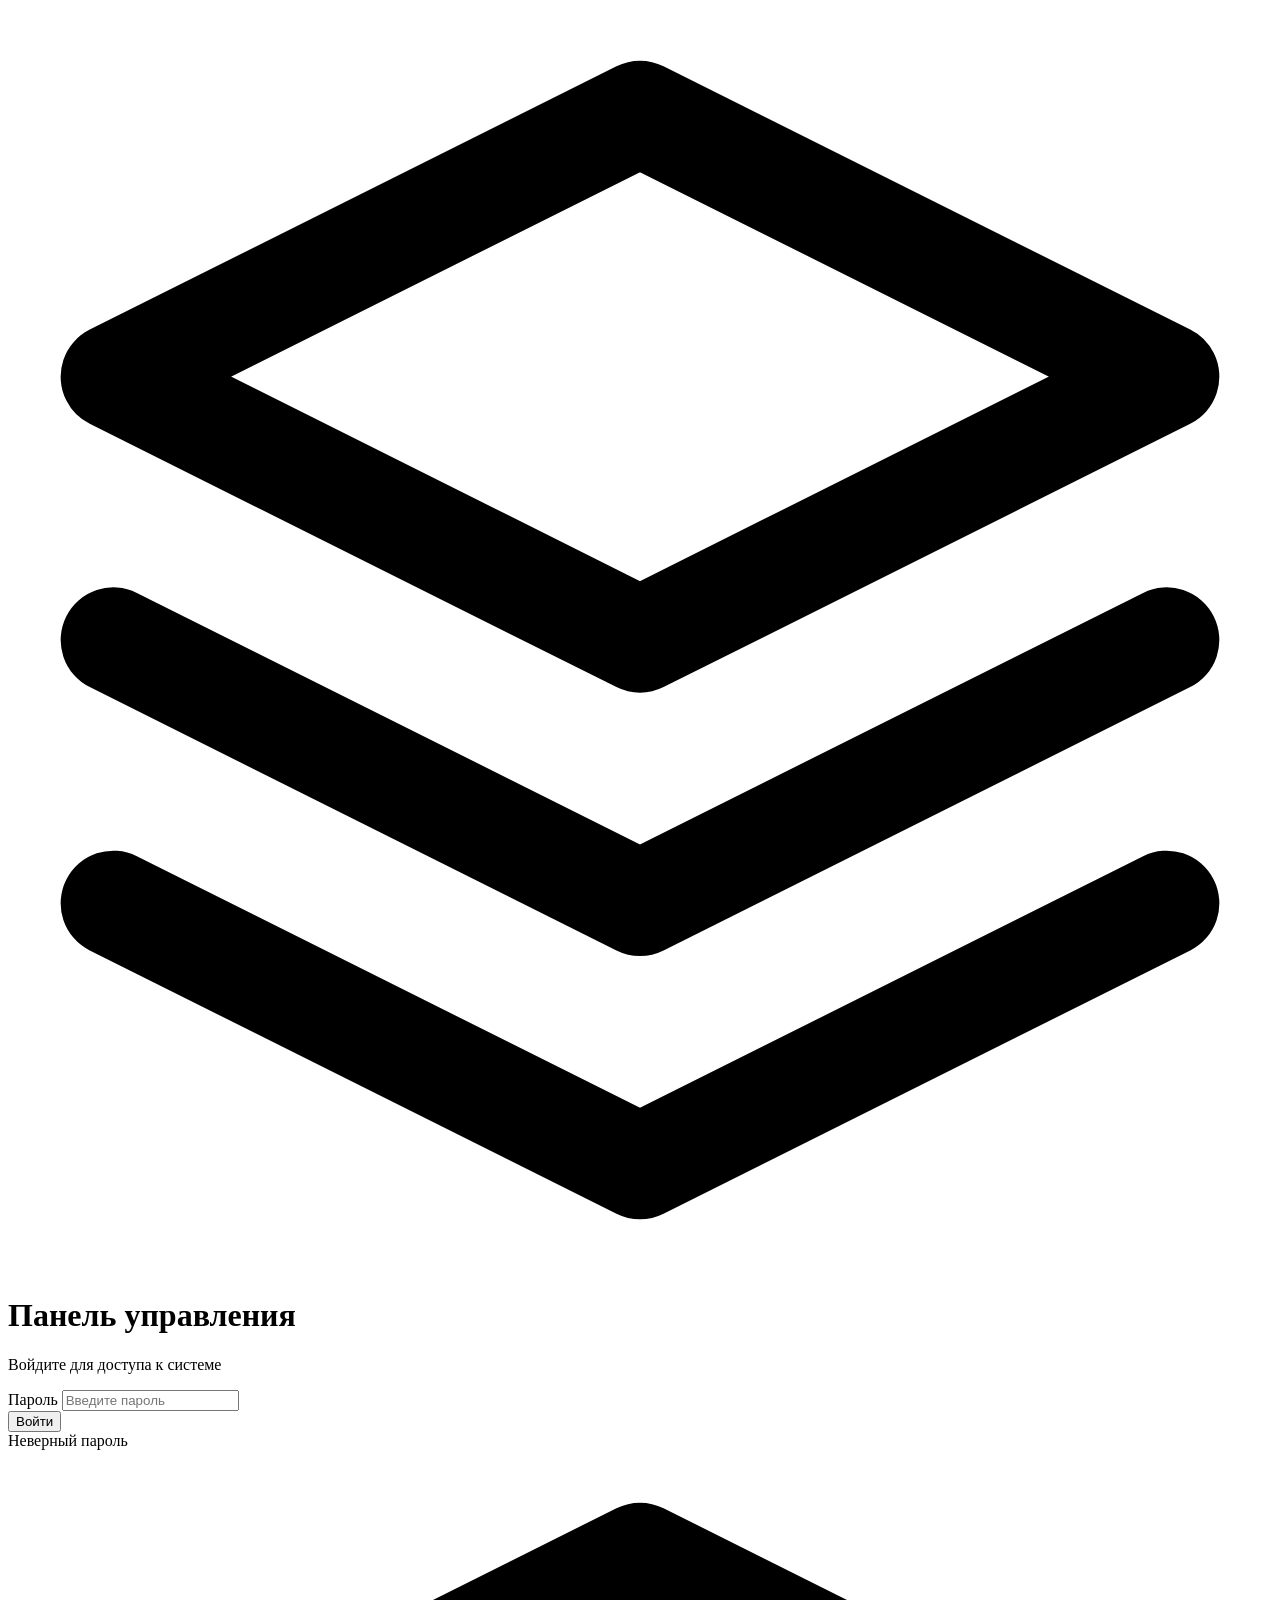
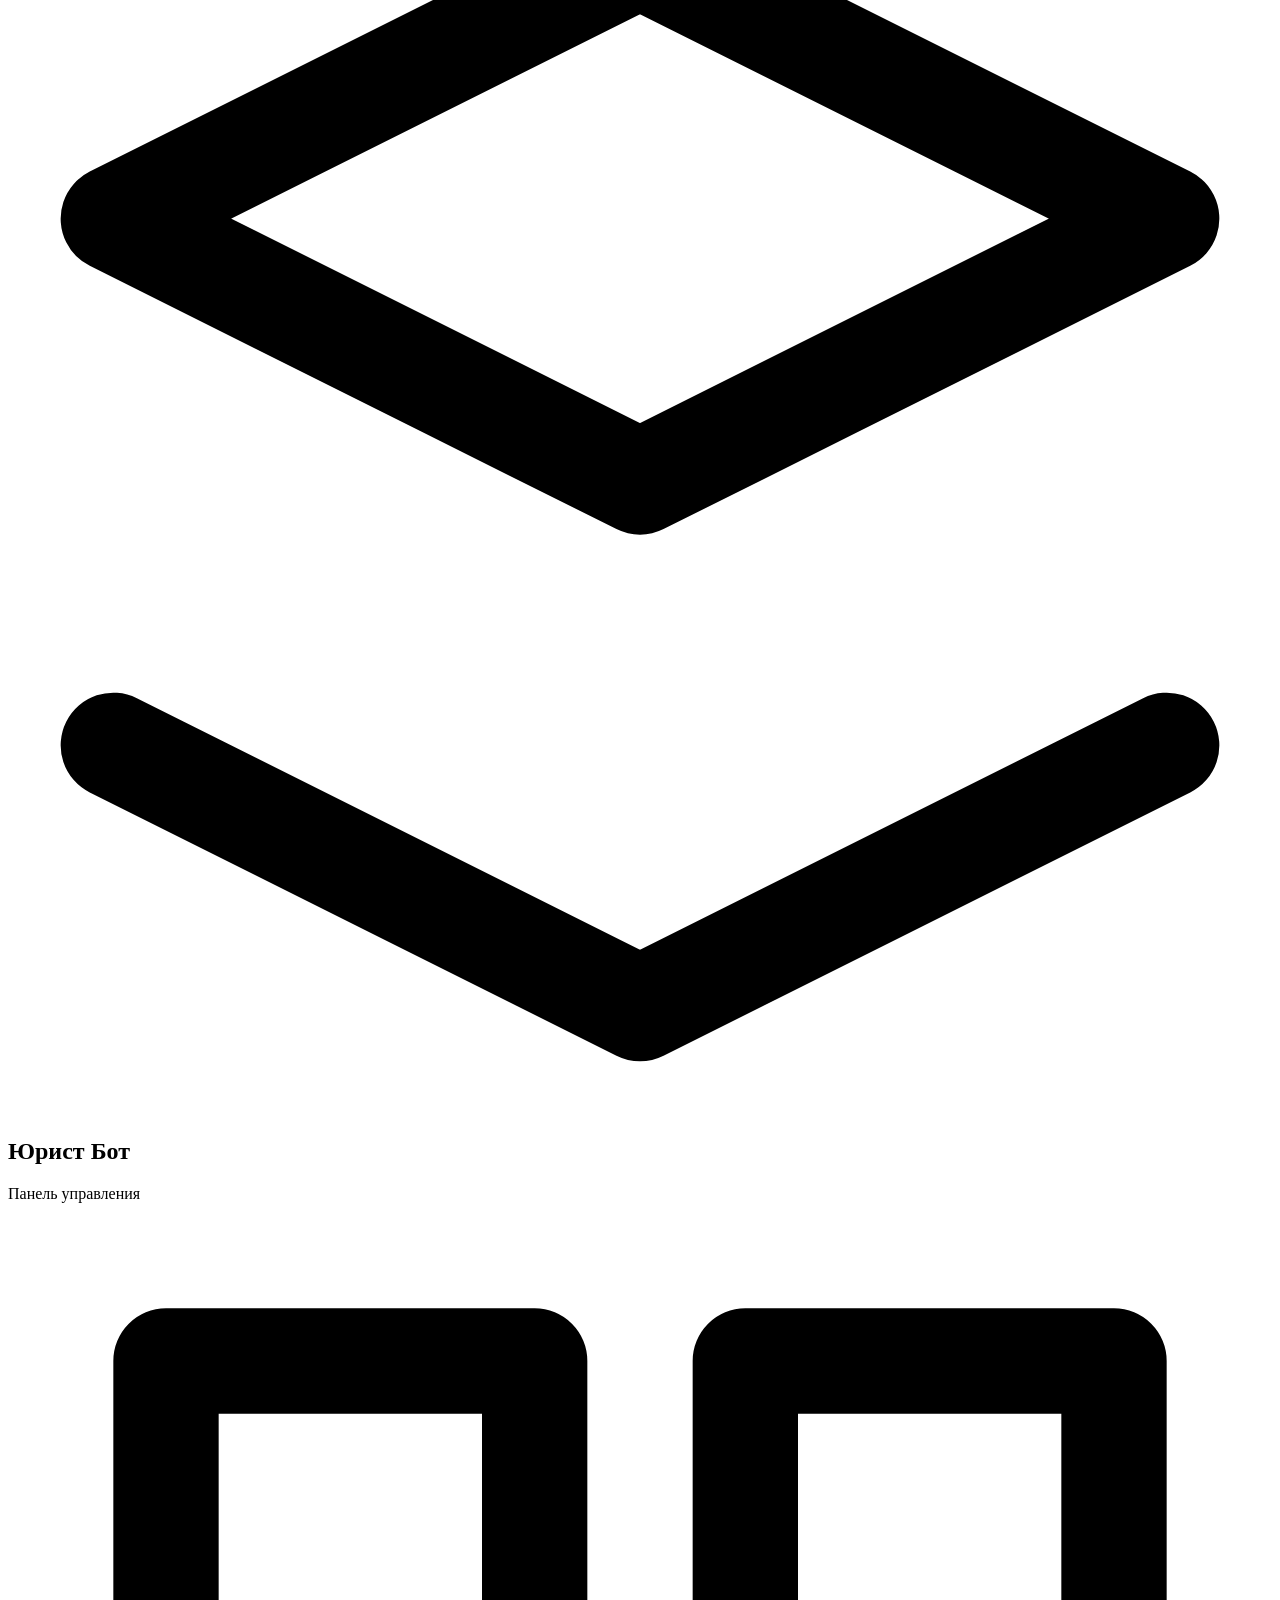
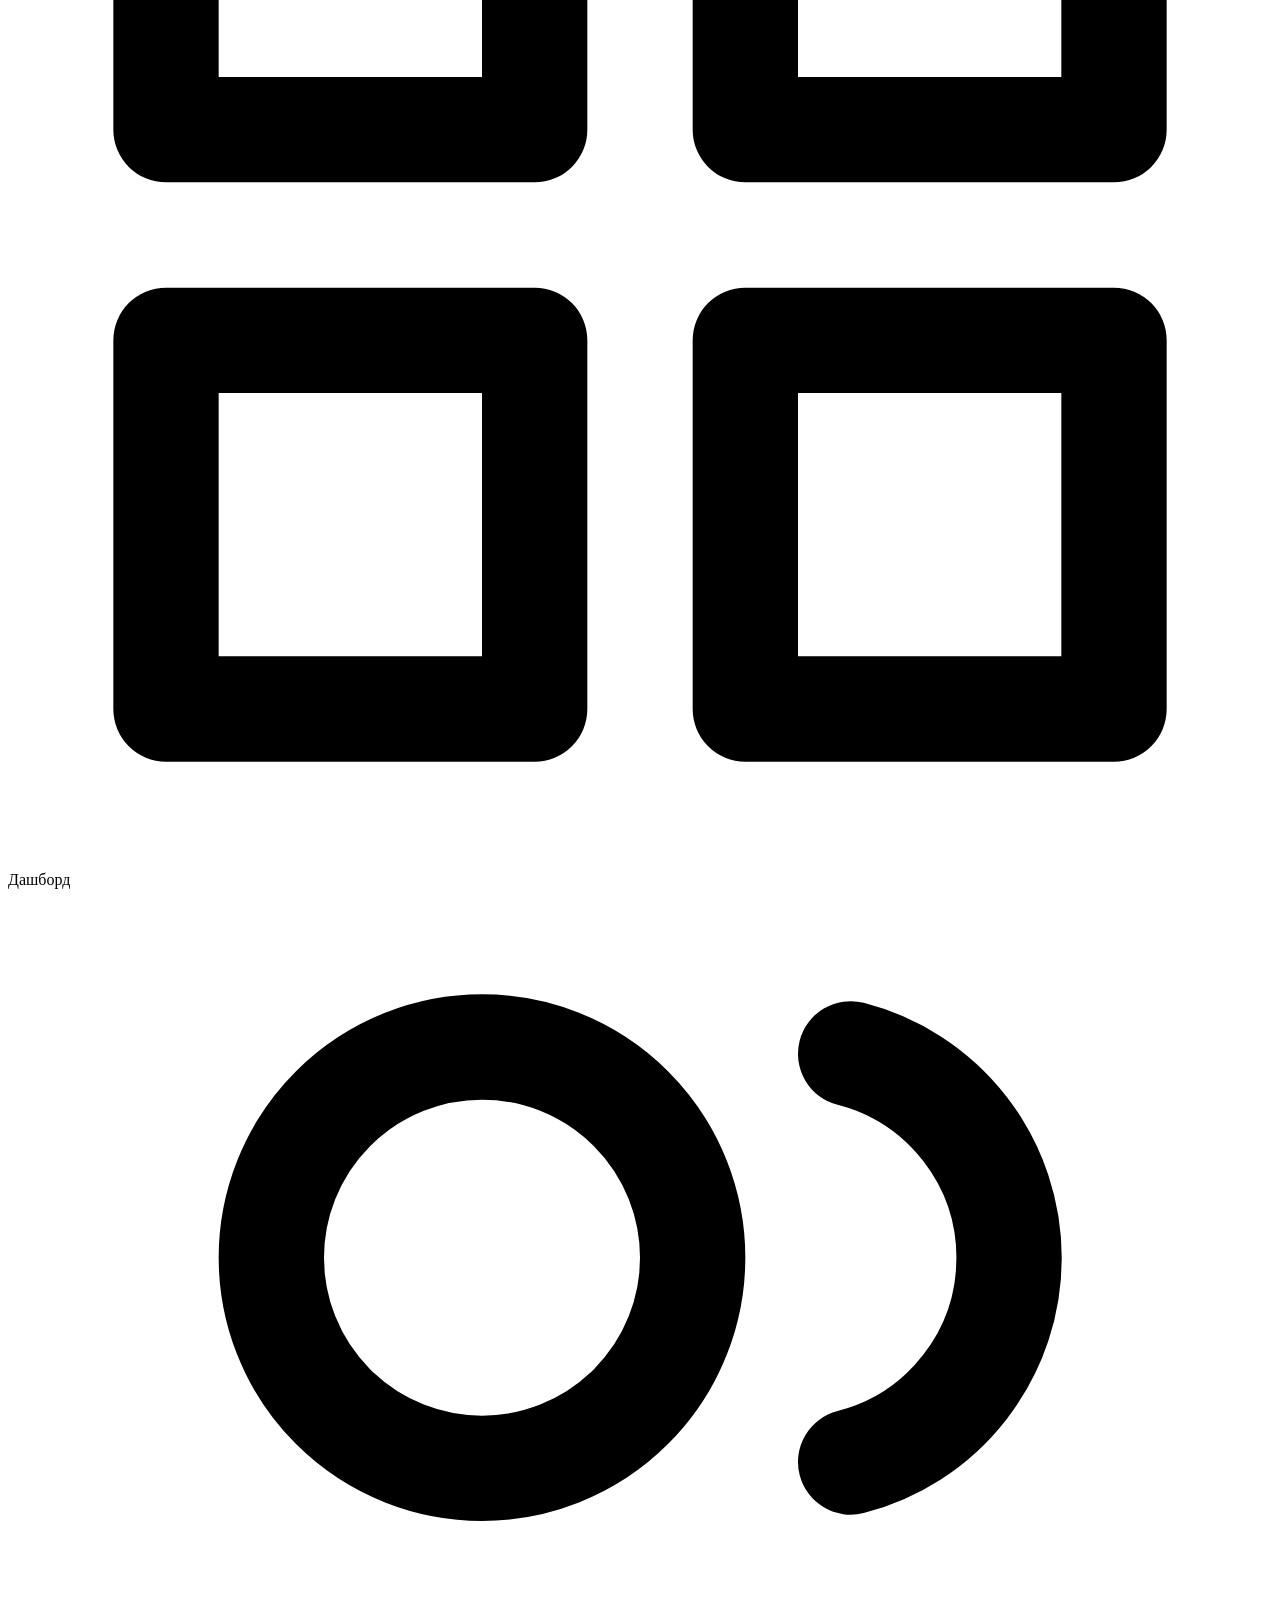
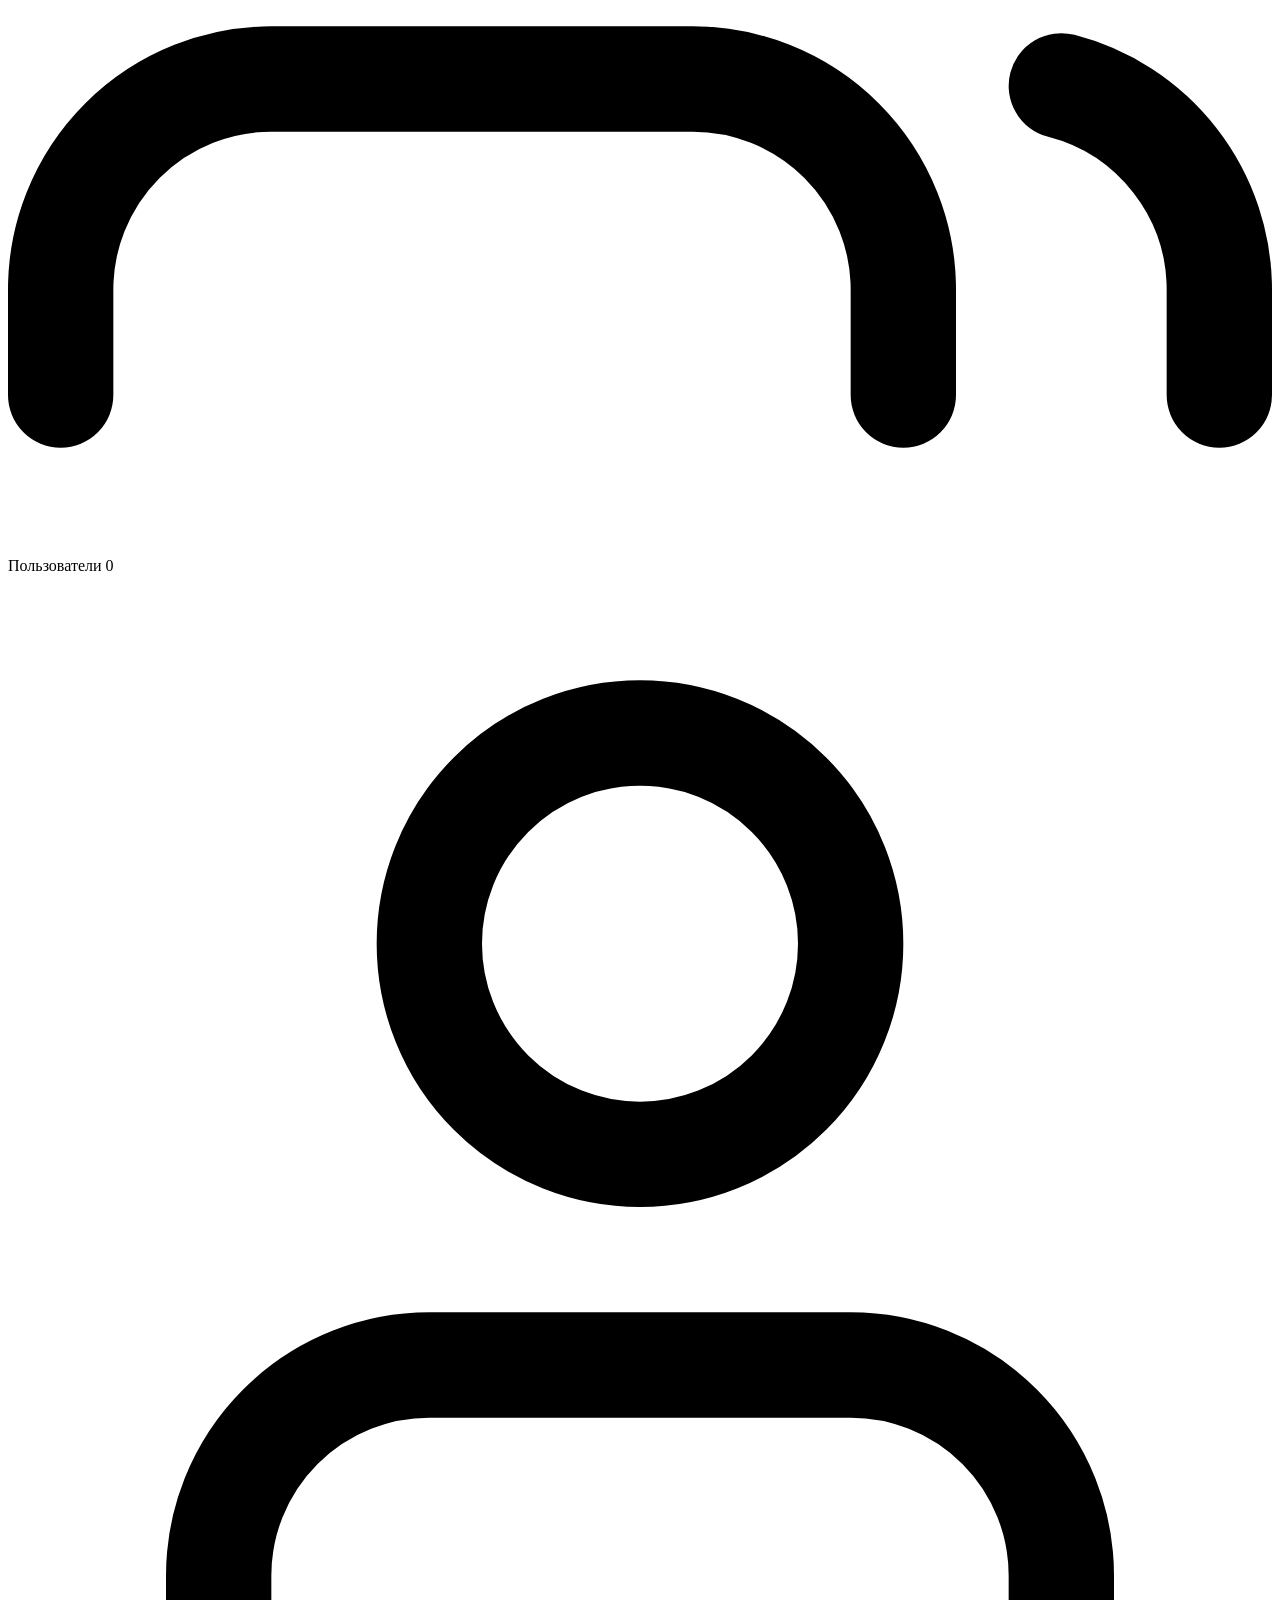
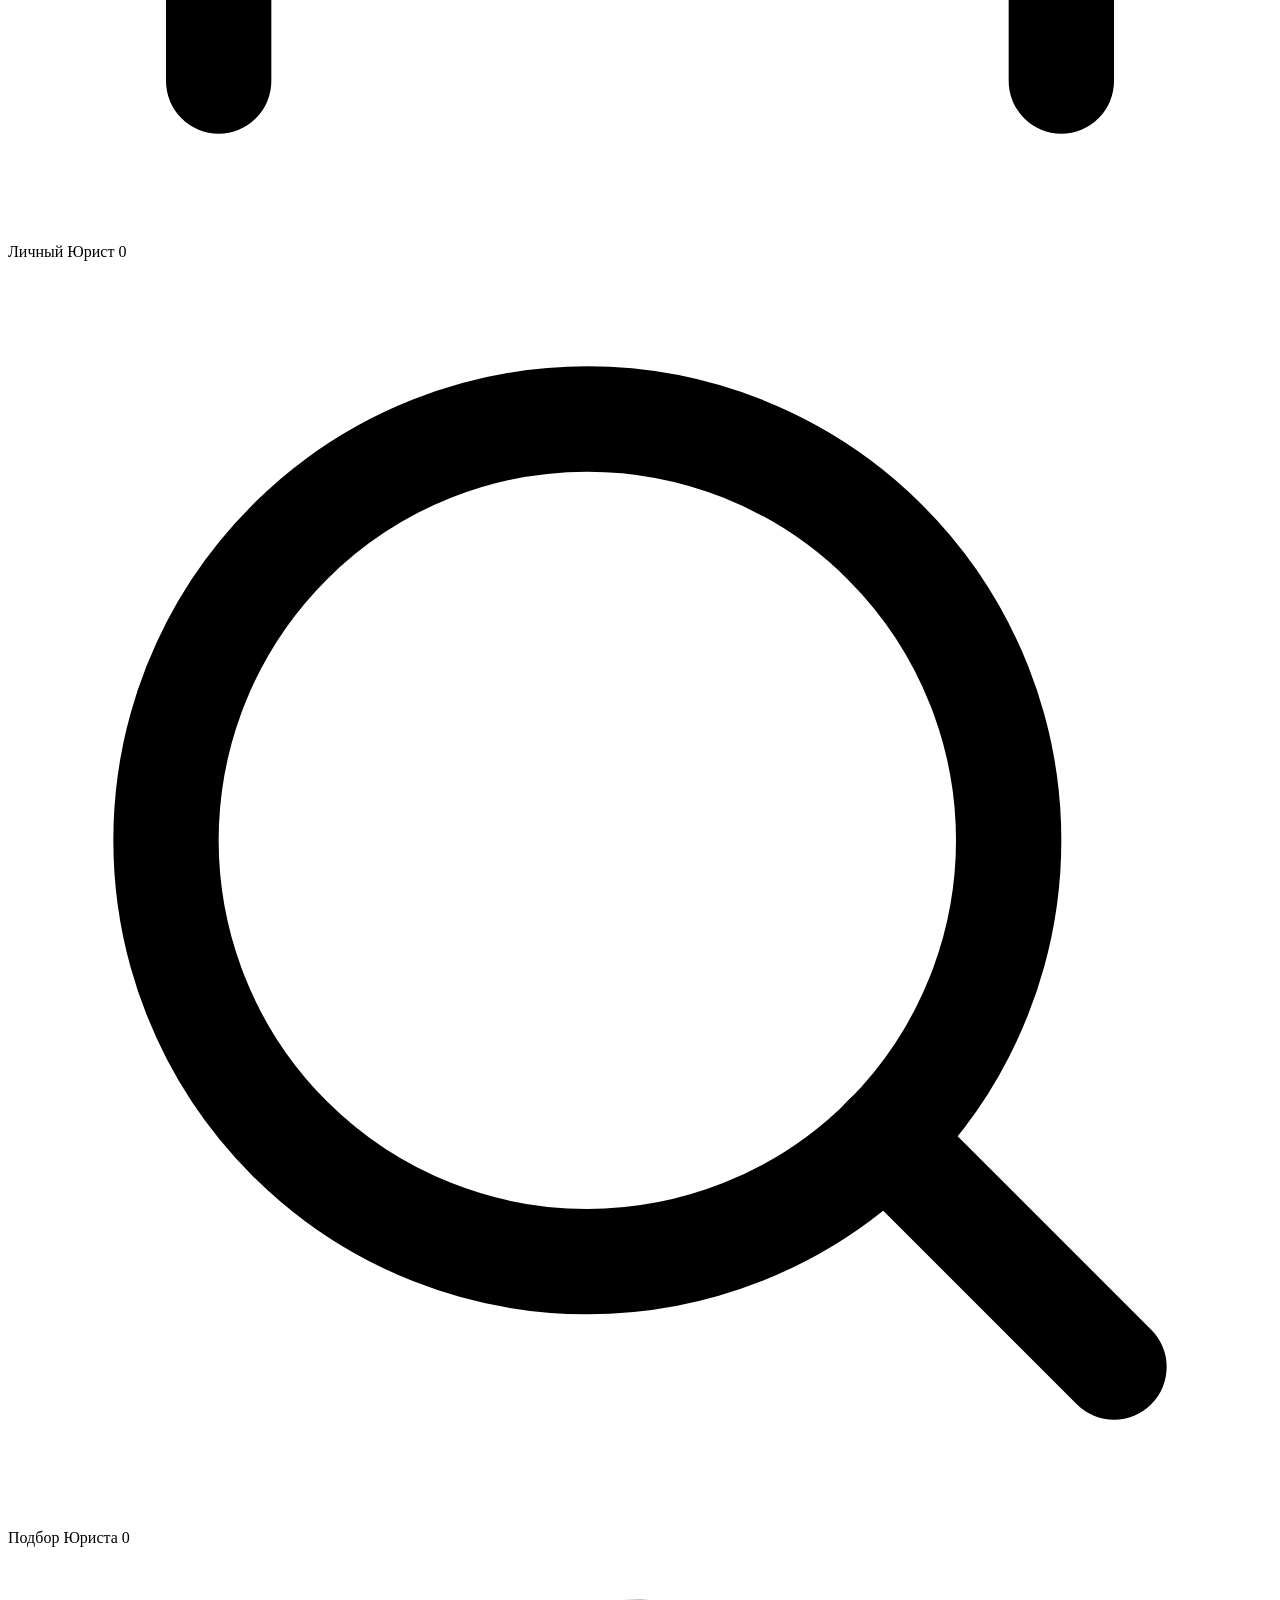
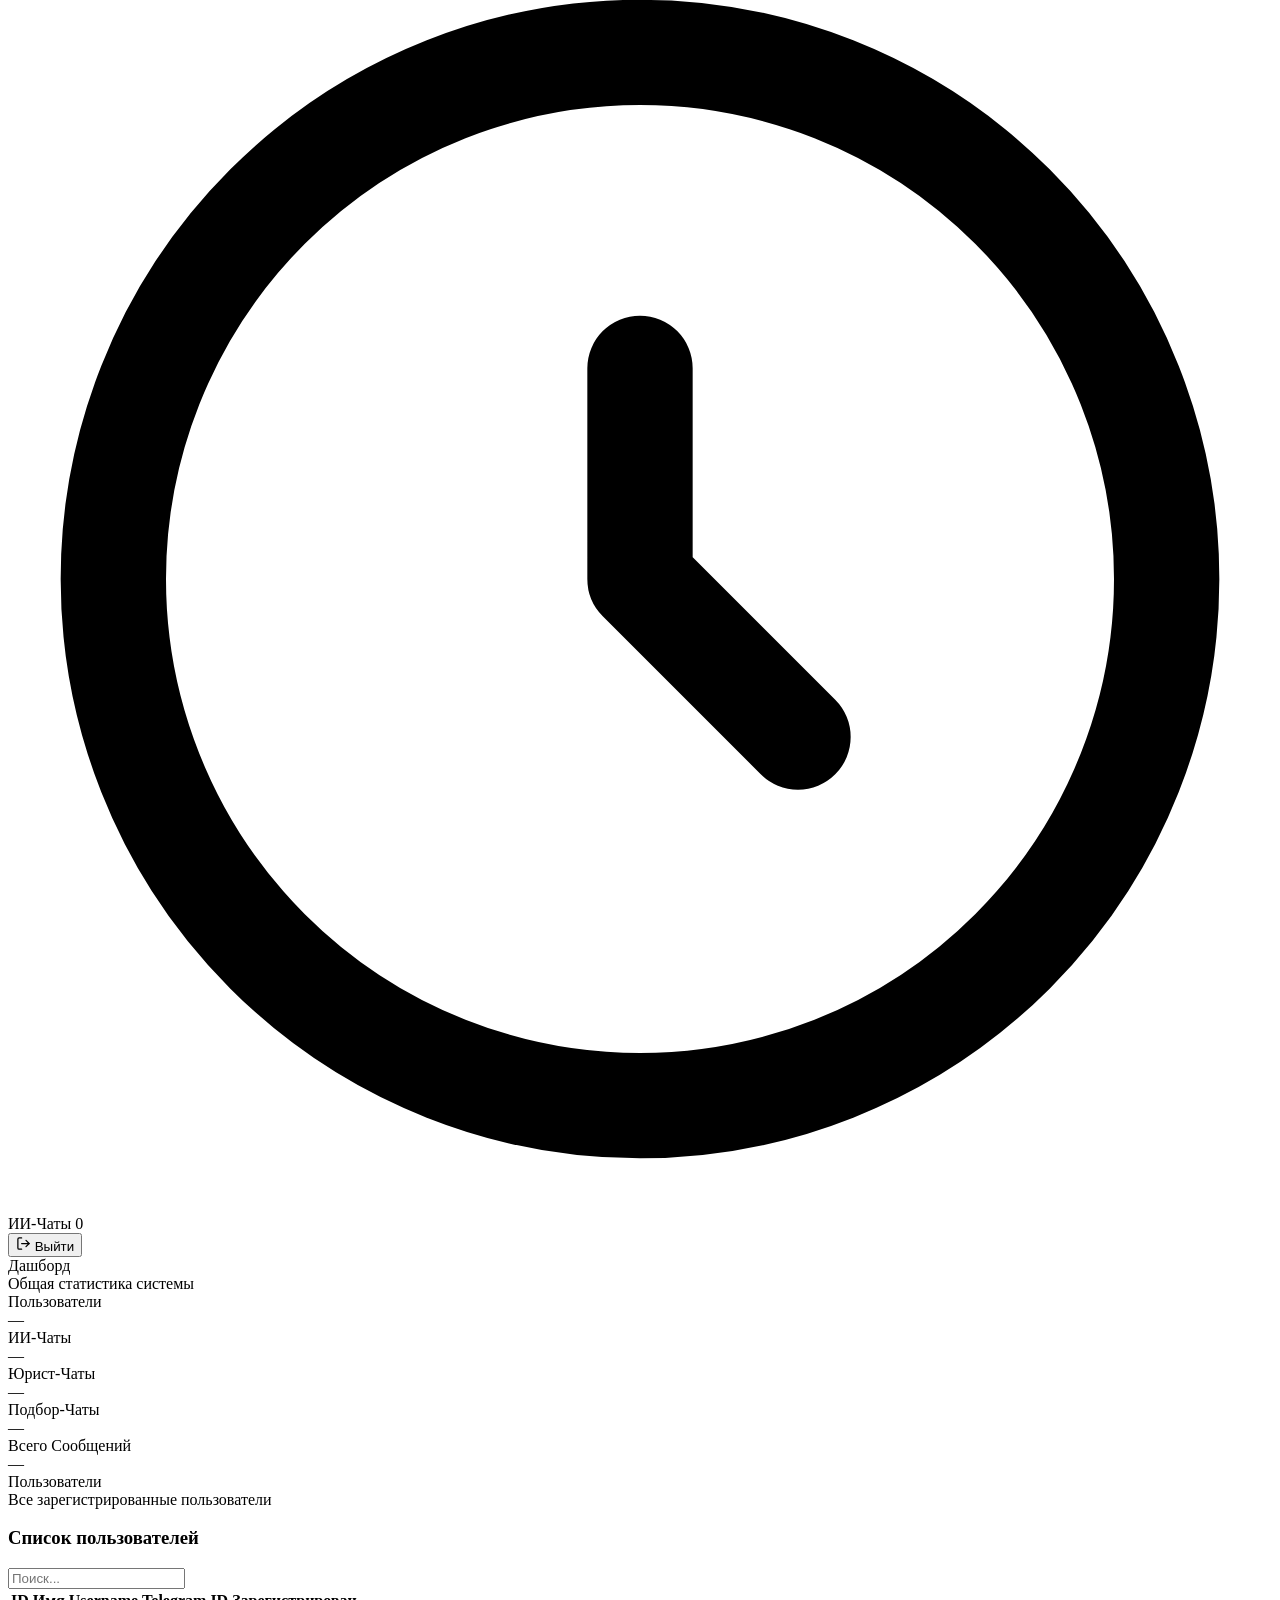
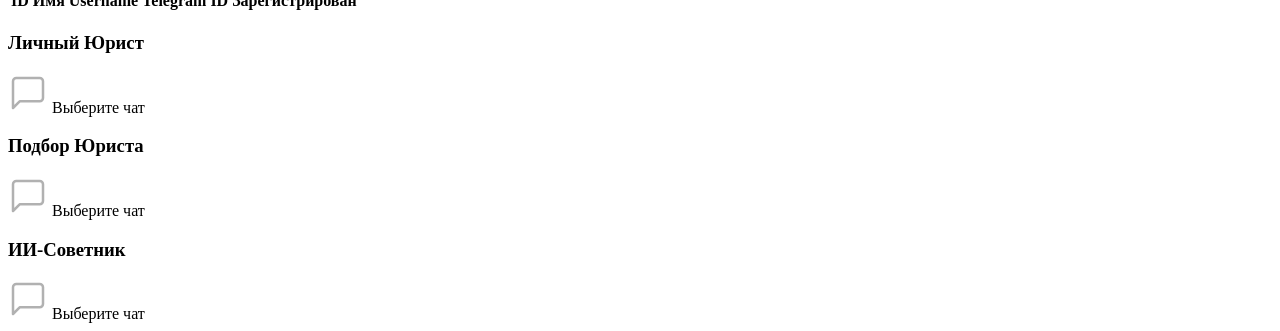
==== frontend/admin/index.html @ e9046e51 "Initial commit: Юрист Бот — полный стек - Telegram Mini App с Apple-style дизайном (чёрно-белый, 3D)" ====
<!DOCTYPE html>
<html lang="ru">
<head>
  <meta charset="UTF-8"/>
  <meta name="viewport" content="width=device-width, initial-scale=1.0"/>
  <title>Юрист Бот — Админ</title>
  <link rel="stylesheet" href="/admin/css/admin.css"/>
</head>
<body>

<!-- ─── LOGIN PAGE ─── -->
<div class="login-page" id="loginPage">
  <div class="login-card">
    <div class="login-logo">
      <svg viewBox="0 0 24 24" fill="none" stroke="currentColor" stroke-width="2" stroke-linecap="round" stroke-linejoin="round">
        <path d="M12 2L2 7l10 5 10-5-10-5z"/>
        <path d="M2 17l10 5 10-5"/>
        <path d="M2 12l10 5 10-5"/>
      </svg>
    </div>
    <h1>Панель управления</h1>
    <p>Войдите для доступа к системе</p>
    <div class="form-group">
      <label class="form-label">Пароль</label>
      <input type="password" class="form-input" id="passwordInput" placeholder="Введите пароль" autocomplete="current-password"/>
    </div>
    <button class="btn-primary" id="loginBtn">Войти</button>
    <div class="error-msg" id="loginError">Неверный пароль</div>
  </div>
</div>

<!-- ─── ADMIN LAYOUT ─── -->
<div class="admin-layout" id="adminLayout">

  <!-- Sidebar -->
  <div class="sidebar">
    <div class="sidebar-header">
      <div class="sidebar-logo">
        <div class="sidebar-logo-icon">
          <svg viewBox="0 0 24 24" fill="none" stroke="currentColor" stroke-width="2" stroke-linecap="round" stroke-linejoin="round">
            <path d="M12 2L2 7l10 5 10-5-10-5z"/>
            <path d="M2 17l10 5 10-5"/>
          </svg>
        </div>
        <h2>Юрист Бот</h2>
      </div>
      <div class="sidebar-subtitle">Панель управления</div>
    </div>

    <nav class="sidebar-nav">
      <div class="nav-item active" data-panel="dashboard">
        <svg viewBox="0 0 24 24" fill="none" stroke="currentColor" stroke-width="2" stroke-linecap="round" stroke-linejoin="round">
          <rect x="3" y="3" width="7" height="7"/>
          <rect x="14" y="3" width="7" height="7"/>
          <rect x="14" y="14" width="7" height="7"/>
          <rect x="3" y="14" width="7" height="7"/>
        </svg>
        Дашборд
      </div>
      <div class="nav-item" data-panel="users">
        <svg viewBox="0 0 24 24" fill="none" stroke="currentColor" stroke-width="2" stroke-linecap="round" stroke-linejoin="round">
          <path d="M17 21v-2a4 4 0 0 0-4-4H5a4 4 0 0 0-4 4v2"/>
          <circle cx="9" cy="7" r="4"/>
          <path d="M23 21v-2a4 4 0 0 0-3-3.87"/>
          <path d="M16 3.13a4 4 0 0 1 0 7.75"/>
        </svg>
        Пользователи
        <span class="nav-badge" id="usersBadge">0</span>
      </div>
      <div class="nav-item" data-panel="lawyer-chats">
        <svg viewBox="0 0 24 24" fill="none" stroke="currentColor" stroke-width="2" stroke-linecap="round" stroke-linejoin="round">
          <path d="M20 21v-2a4 4 0 0 0-4-4H8a4 4 0 0 0-4 4v2"/>
          <circle cx="12" cy="7" r="4"/>
        </svg>
        Личный Юрист
        <span class="nav-badge" id="lawyerBadge">0</span>
      </div>
      <div class="nav-item" data-panel="match-chats">
        <svg viewBox="0 0 24 24" fill="none" stroke="currentColor" stroke-width="2" stroke-linecap="round" stroke-linejoin="round">
          <circle cx="11" cy="11" r="8"/>
          <path d="M21 21l-4.35-4.35"/>
        </svg>
        Подбор Юриста
        <span class="nav-badge" id="matchBadge">0</span>
      </div>
      <div class="nav-item" data-panel="ai-chats">
        <svg viewBox="0 0 24 24" fill="none" stroke="currentColor" stroke-width="2" stroke-linecap="round" stroke-linejoin="round">
          <circle cx="12" cy="12" r="10"/>
          <path d="M12 8v4l3 3"/>
        </svg>
        ИИ-Чаты
        <span class="nav-badge" id="aiBadge">0</span>
      </div>
    </nav>

    <div class="sidebar-footer">
      <button class="logout-btn" id="logoutBtn">
        <svg width="15" height="15" viewBox="0 0 24 24" fill="none" stroke="currentColor" stroke-width="2" stroke-linecap="round" stroke-linejoin="round">
          <path d="M9 21H5a2 2 0 0 1-2-2V5a2 2 0 0 1 2-2h4"/>
          <polyline points="16,17 21,12 16,7"/>
          <line x1="21" y1="12" x2="9" y2="12"/>
        </svg>
        Выйти
      </button>
    </div>
  </div>

  <!-- Main Content -->
  <div class="main-content">

    <!-- Dashboard Panel -->
    <div class="panel active" id="panel-dashboard">
      <div class="panel-title">Дашборд</div>
      <div class="panel-subtitle">Общая статистика системы</div>

      <div class="stats-grid" id="statsGrid">
        <div class="stat-card">
          <div class="stat-label">Пользователи</div>
          <div class="stat-value" id="statUsers">—</div>
        </div>
        <div class="stat-card">
          <div class="stat-label">ИИ-Чаты</div>
          <div class="stat-value" id="statAiChats">—</div>
        </div>
        <div class="stat-card">
          <div class="stat-label">Юрист-Чаты</div>
          <div class="stat-value" id="statLawyerChats">—</div>
        </div>
        <div class="stat-card">
          <div class="stat-label">Подбор-Чаты</div>
          <div class="stat-value" id="statMatchChats">—</div>
        </div>
        <div class="stat-card">
          <div class="stat-label">Всего Сообщений</div>
          <div class="stat-value" id="statMessages">—</div>
        </div>
      </div>
    </div>

    <!-- Users Panel -->
    <div class="panel" id="panel-users">
      <div class="panel-title">Пользователи</div>
      <div class="panel-subtitle">Все зарегистрированные пользователи</div>
      <div class="table-wrap">
        <div class="table-header">
          <h3>Список пользователей</h3>
          <input type="text" class="table-search" id="usersSearch" placeholder="Поиск..."/>
        </div>
        <table>
          <thead>
            <tr>
              <th>ID</th>
              <th>Имя</th>
              <th>Username</th>
              <th>Telegram ID</th>
              <th>Зарегистрирован</th>
            </tr>
          </thead>
          <tbody id="usersTable"></tbody>
        </table>
      </div>
    </div>

    <!-- Lawyer Chats Panel -->
    <div class="panel" id="panel-lawyer-chats" style="padding:0;overflow:hidden;">
      <div class="chats-layout">
        <div class="chats-sidebar">
          <div class="chats-sidebar-header">
            <h3>Личный Юрист</h3>
          </div>
          <div class="chat-list" id="lawyerChatList"></div>
        </div>
        <div class="chat-detail" id="lawyerChatDetail">
          <div class="chat-detail-empty">
            <svg width="40" height="40" viewBox="0 0 24 24" fill="none" stroke="currentColor" stroke-width="1.5" stroke-linecap="round" stroke-linejoin="round" style="opacity:0.3">
              <path d="M21 15a2 2 0 0 1-2 2H7l-4 4V5a2 2 0 0 1 2-2h14a2 2 0 0 1 2 2z"/>
            </svg>
            <span>Выберите чат</span>
          </div>
        </div>
      </div>
    </div>

    <!-- Match Chats Panel -->
    <div class="panel" id="panel-match-chats" style="padding:0;overflow:hidden;">
      <div class="chats-layout">
        <div class="chats-sidebar">
          <div class="chats-sidebar-header">
            <h3>Подбор Юриста</h3>
          </div>
          <div class="chat-list" id="matchChatList"></div>
        </div>
        <div class="chat-detail" id="matchChatDetail">
          <div class="chat-detail-empty">
            <svg width="40" height="40" viewBox="0 0 24 24" fill="none" stroke="currentColor" stroke-width="1.5" stroke-linecap="round" stroke-linejoin="round" style="opacity:0.3">
              <path d="M21 15a2 2 0 0 1-2 2H7l-4 4V5a2 2 0 0 1 2-2h14a2 2 0 0 1 2 2z"/>
            </svg>
            <span>Выберите чат</span>
          </div>
        </div>
      </div>
    </div>

    <!-- AI Chats Panel -->
    <div class="panel" id="panel-ai-chats" style="padding:0;overflow:hidden;">
      <div class="chats-layout">
        <div class="chats-sidebar">
          <div class="chats-sidebar-header">
            <h3>ИИ-Советник</h3>
          </div>
          <div class="chat-list" id="aiChatList"></div>
        </div>
        <div class="chat-detail" id="aiChatDetail">
          <div class="chat-detail-empty">
            <svg width="40" height="40" viewBox="0 0 24 24" fill="none" stroke="currentColor" stroke-width="1.5" stroke-linecap="round" stroke-linejoin="round" style="opacity:0.3">
              <path d="M21 15a2 2 0 0 1-2 2H7l-4 4V5a2 2 0 0 1 2-2h14a2 2 0 0 1 2 2z"/>
            </svg>
            <span>Выберите чат</span>
          </div>
        </div>
      </div>
    </div>

  </div>
</div>

<!-- Toast -->
<div class="admin-toast" id="adminToast"></div>

<script src="/admin/js/admin.js"></script>
</body>
</html>
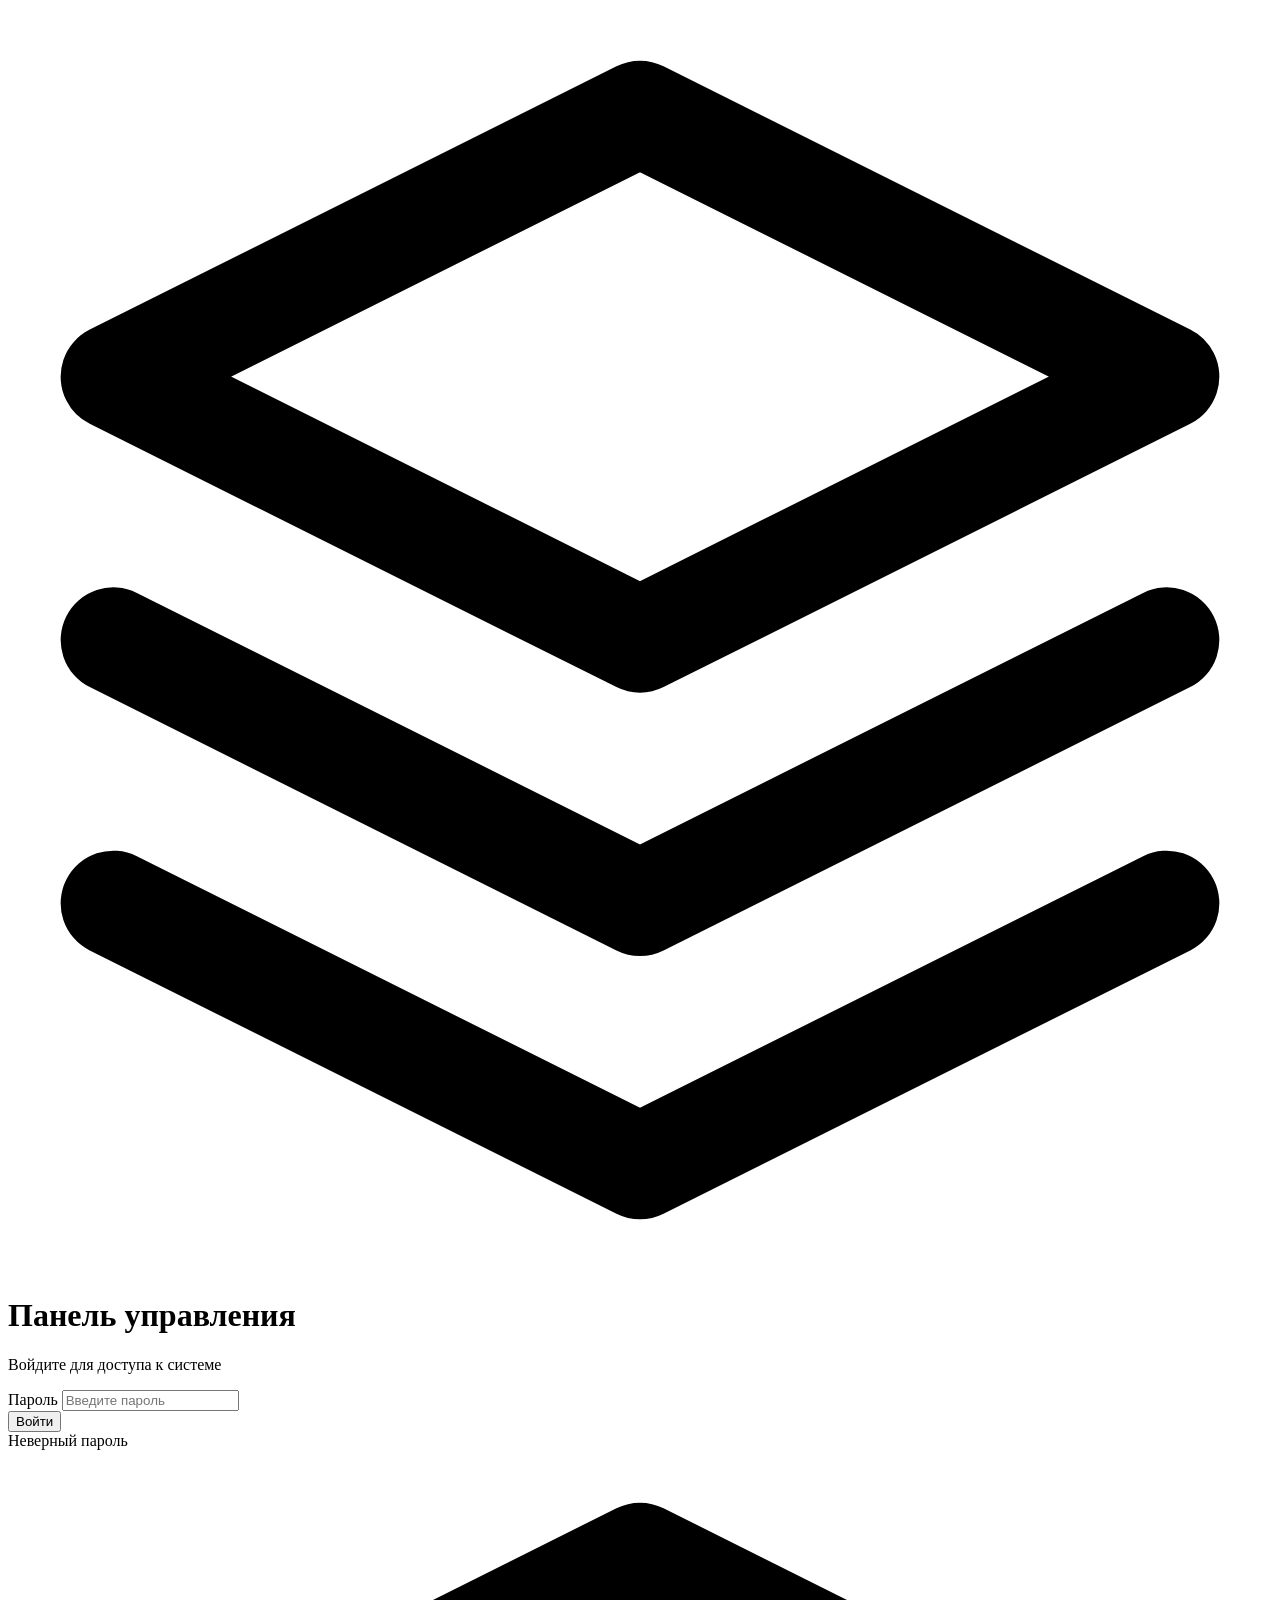
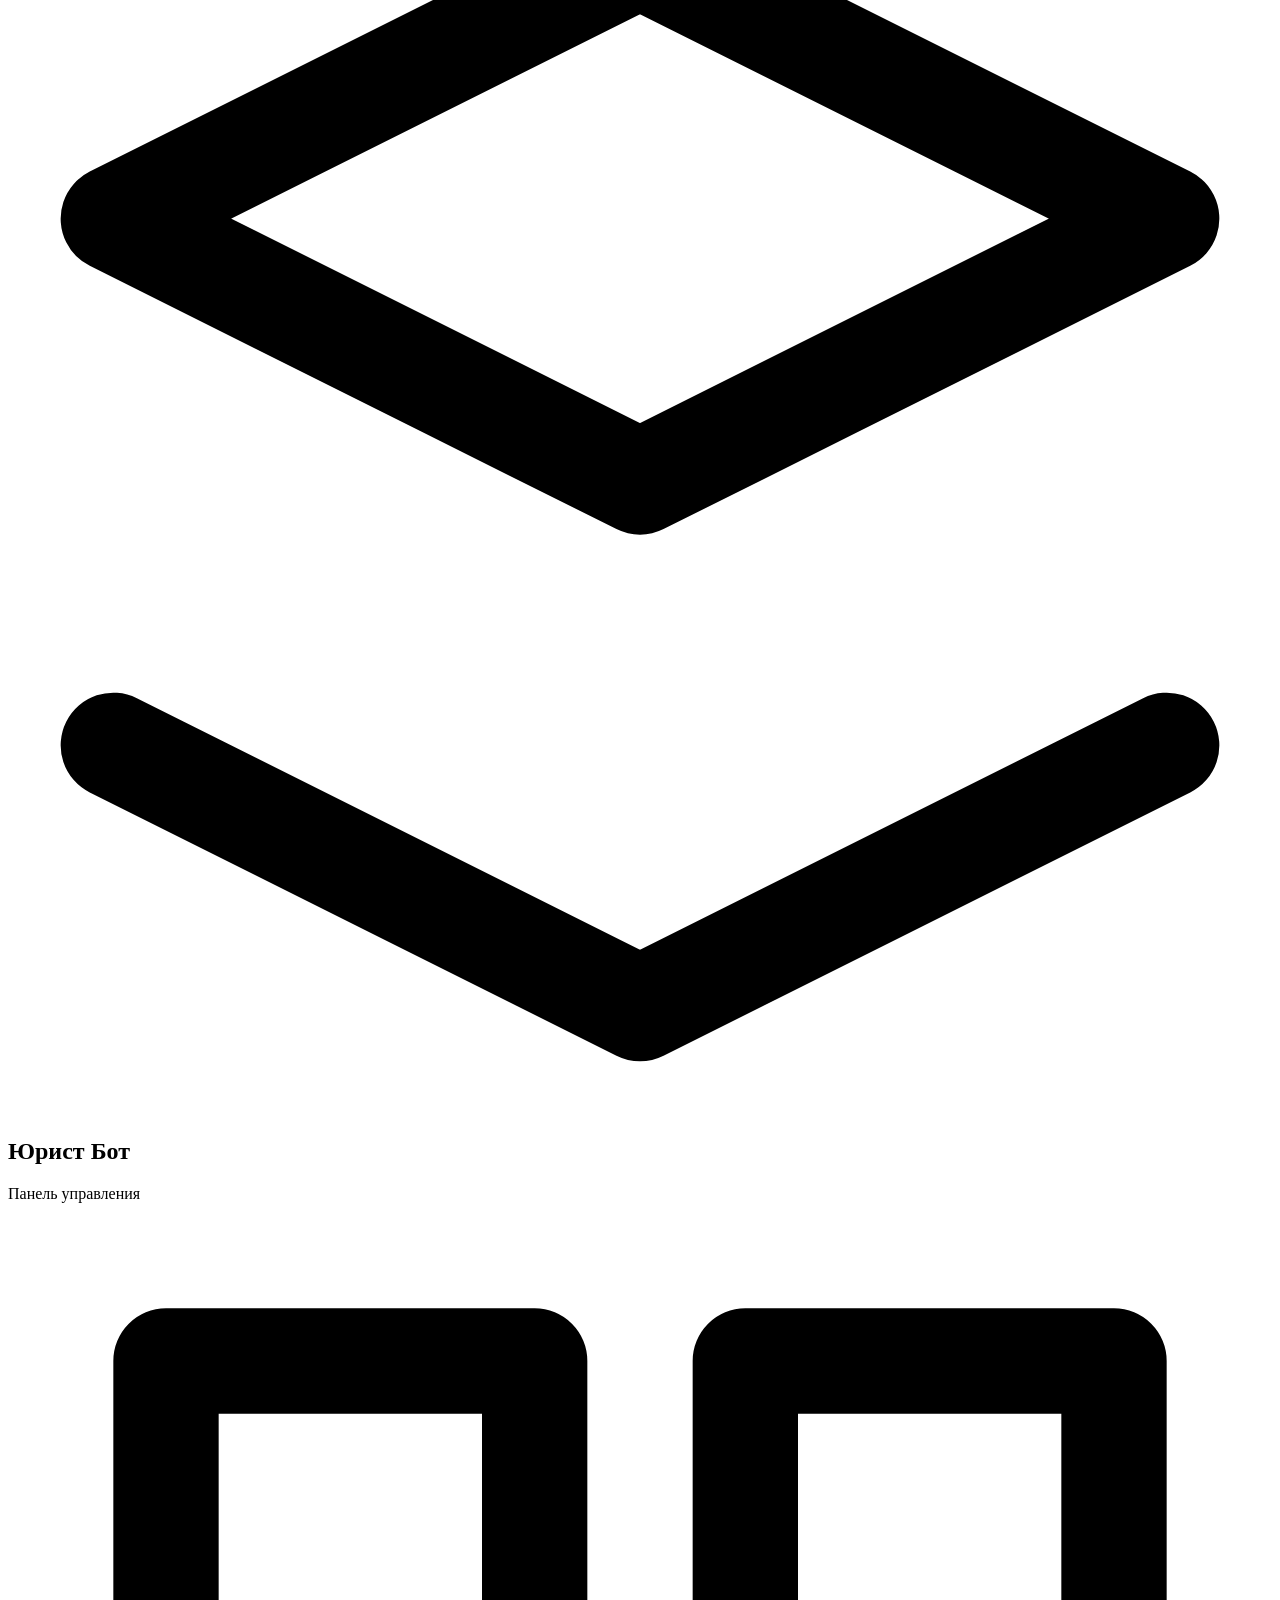
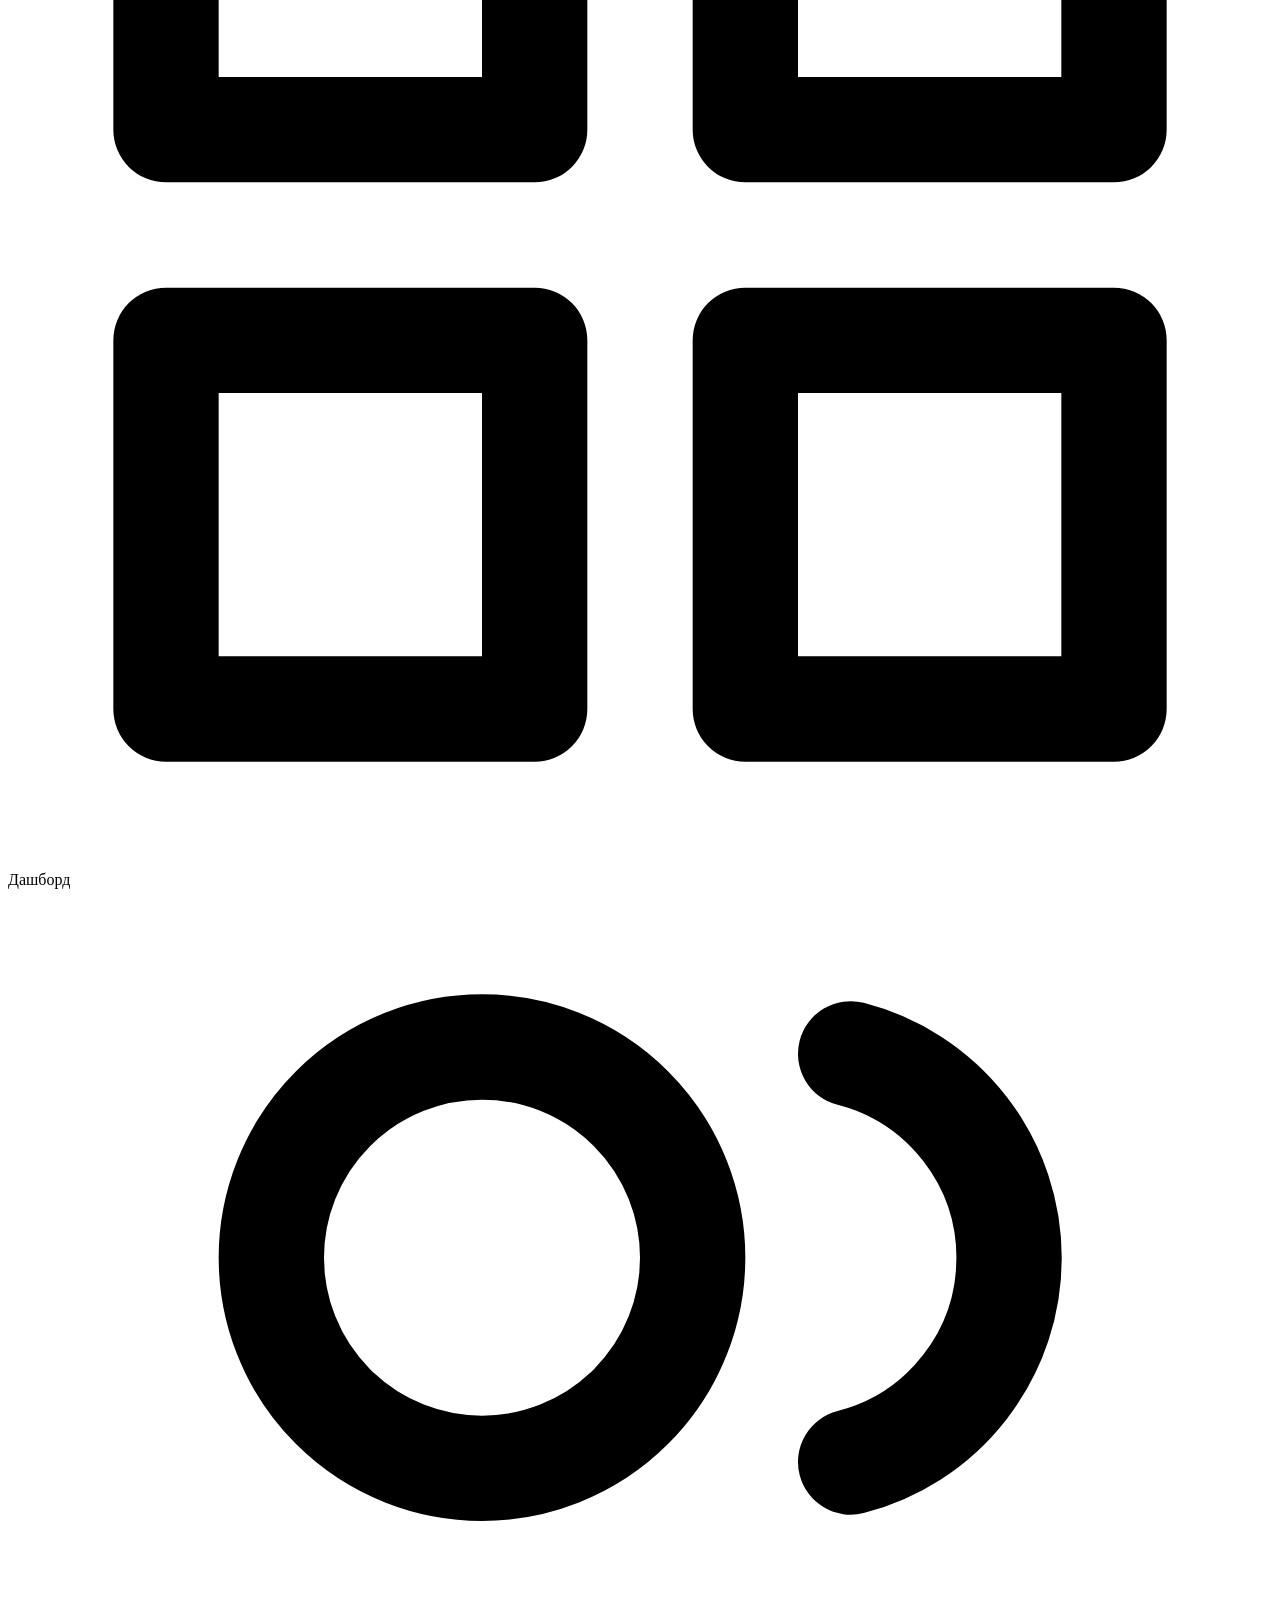
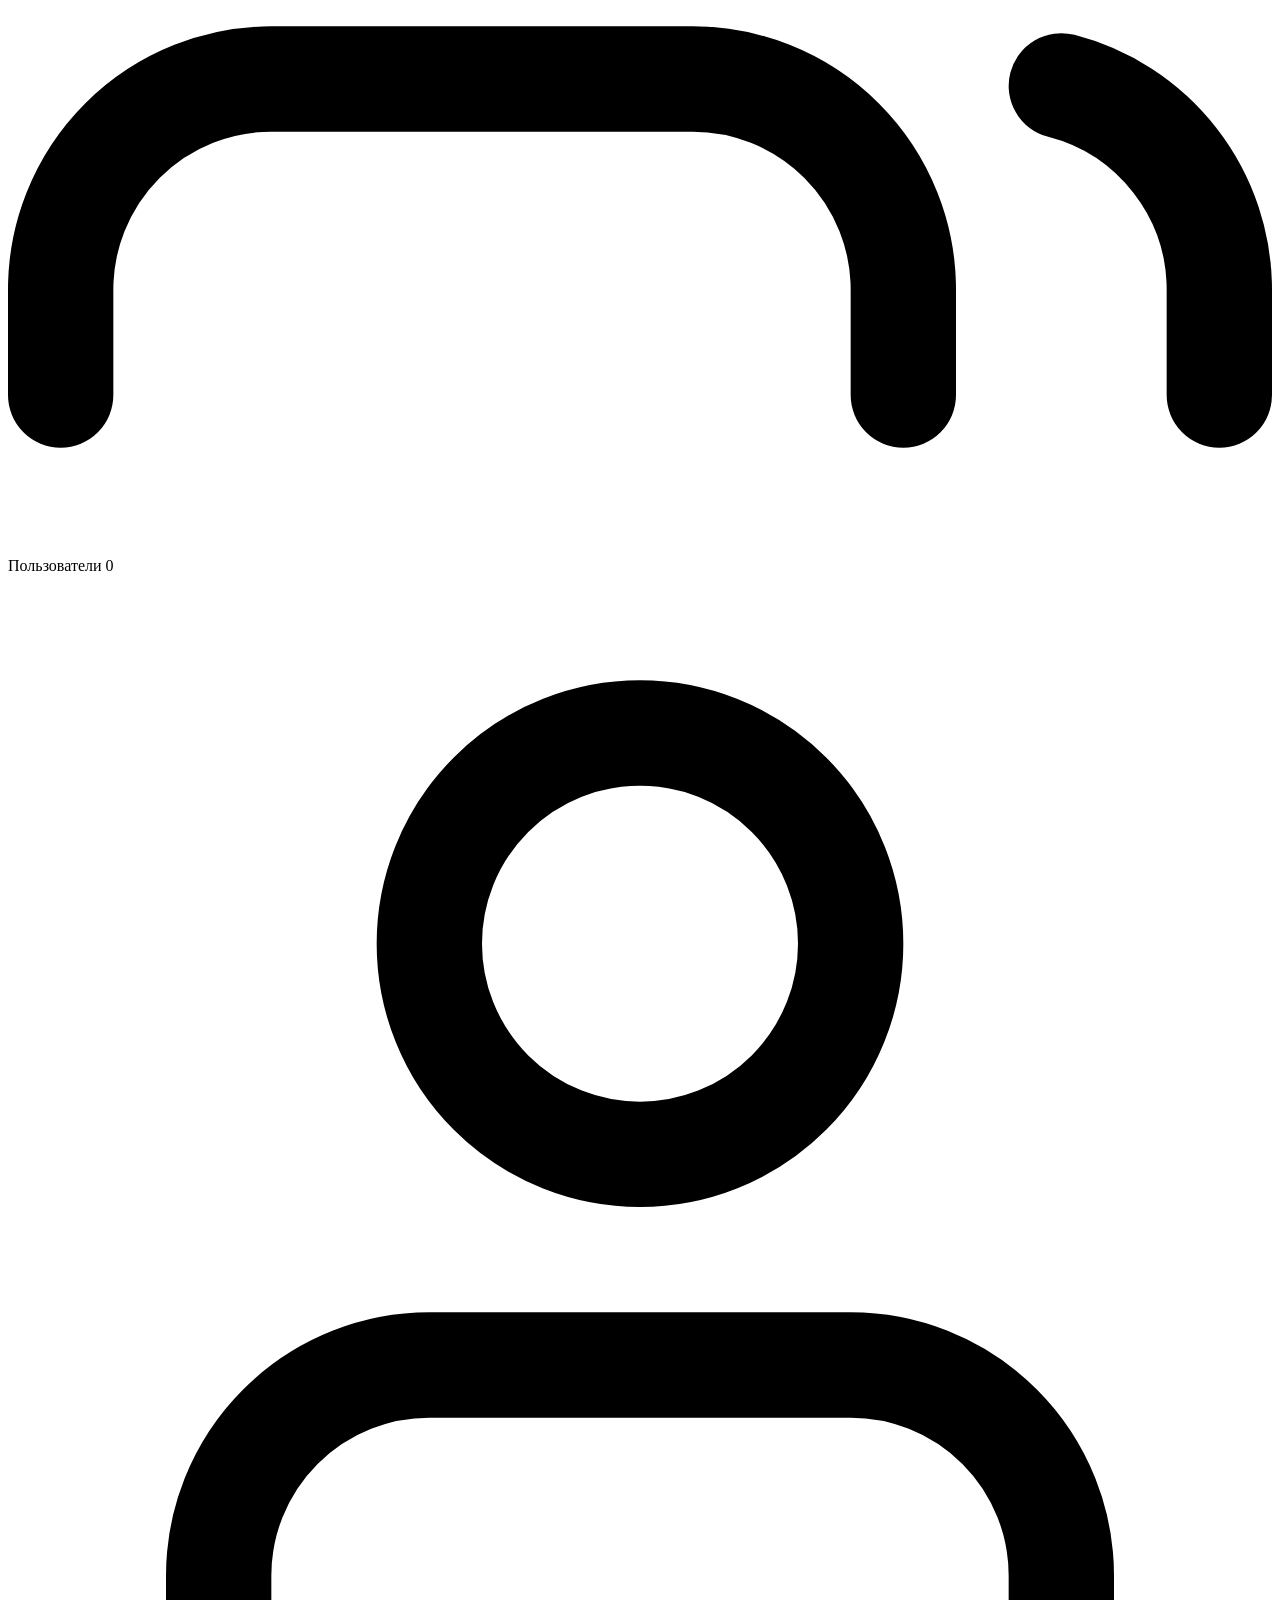
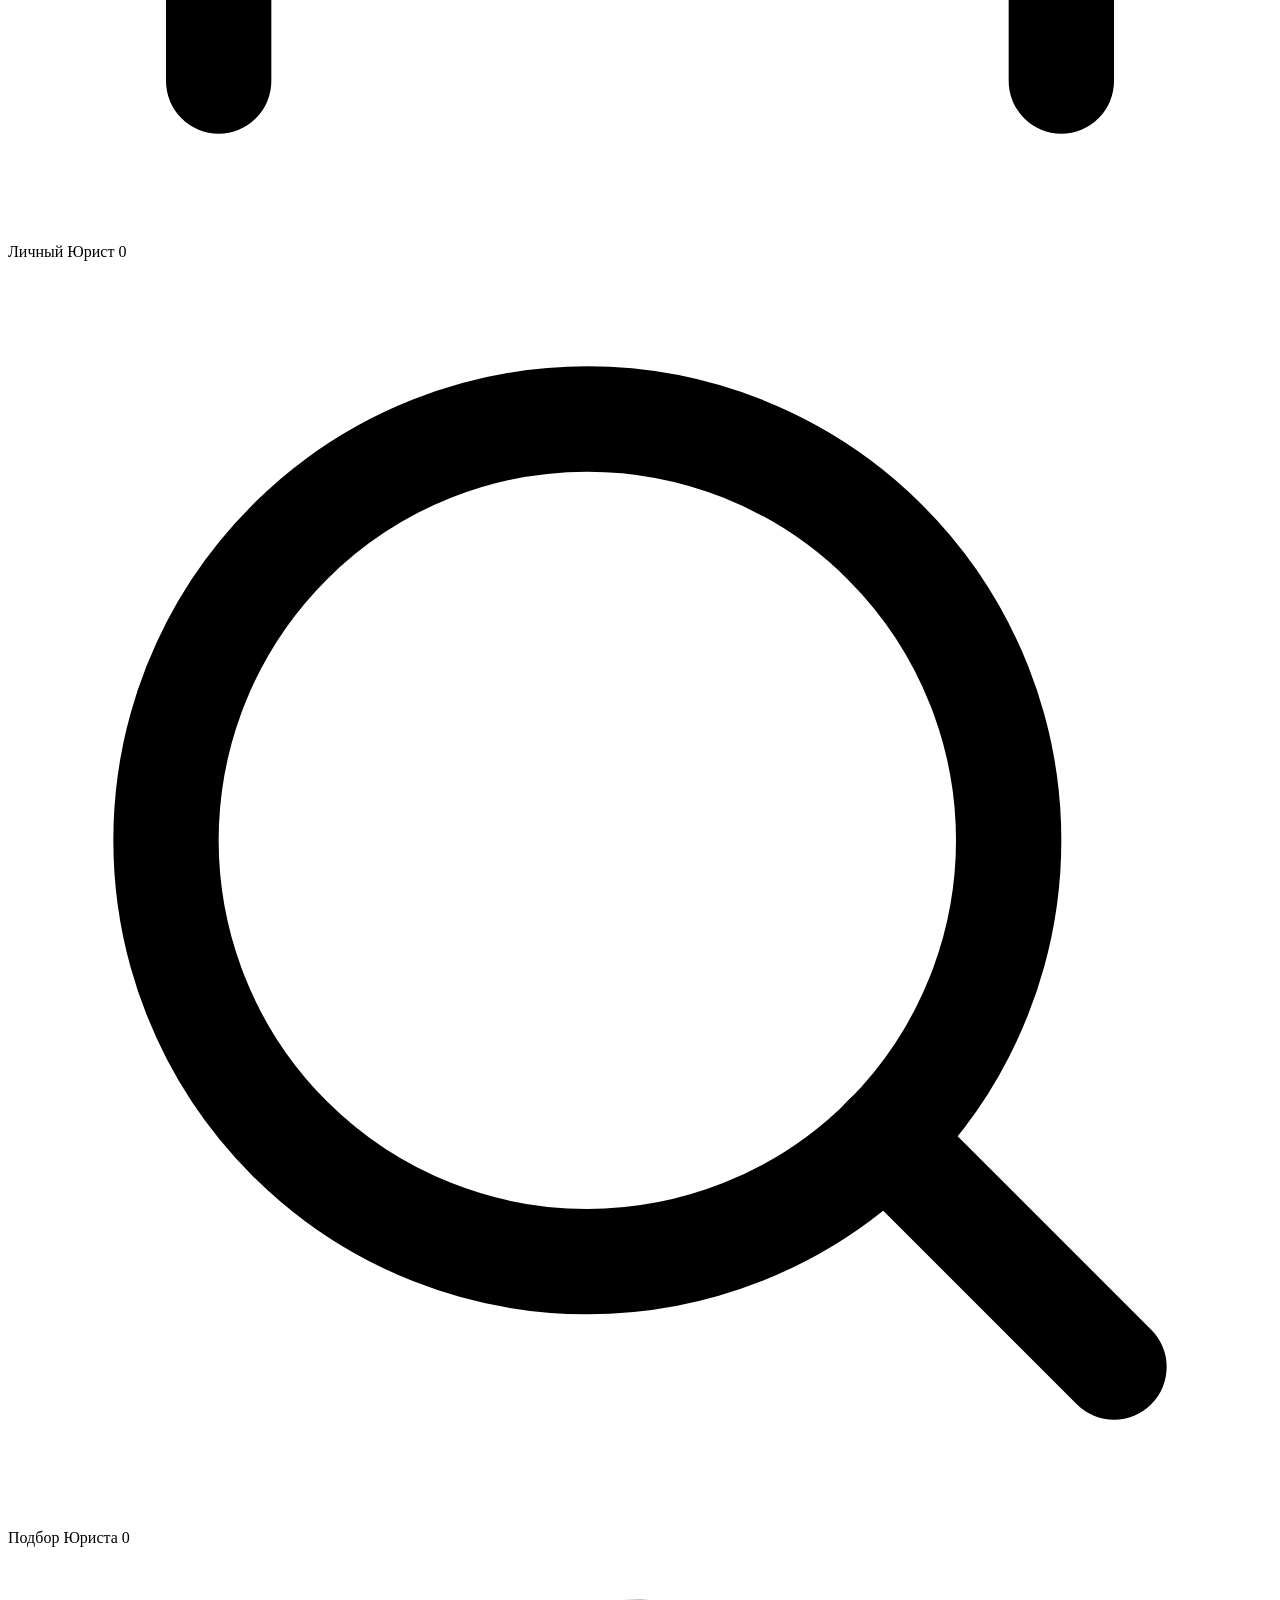
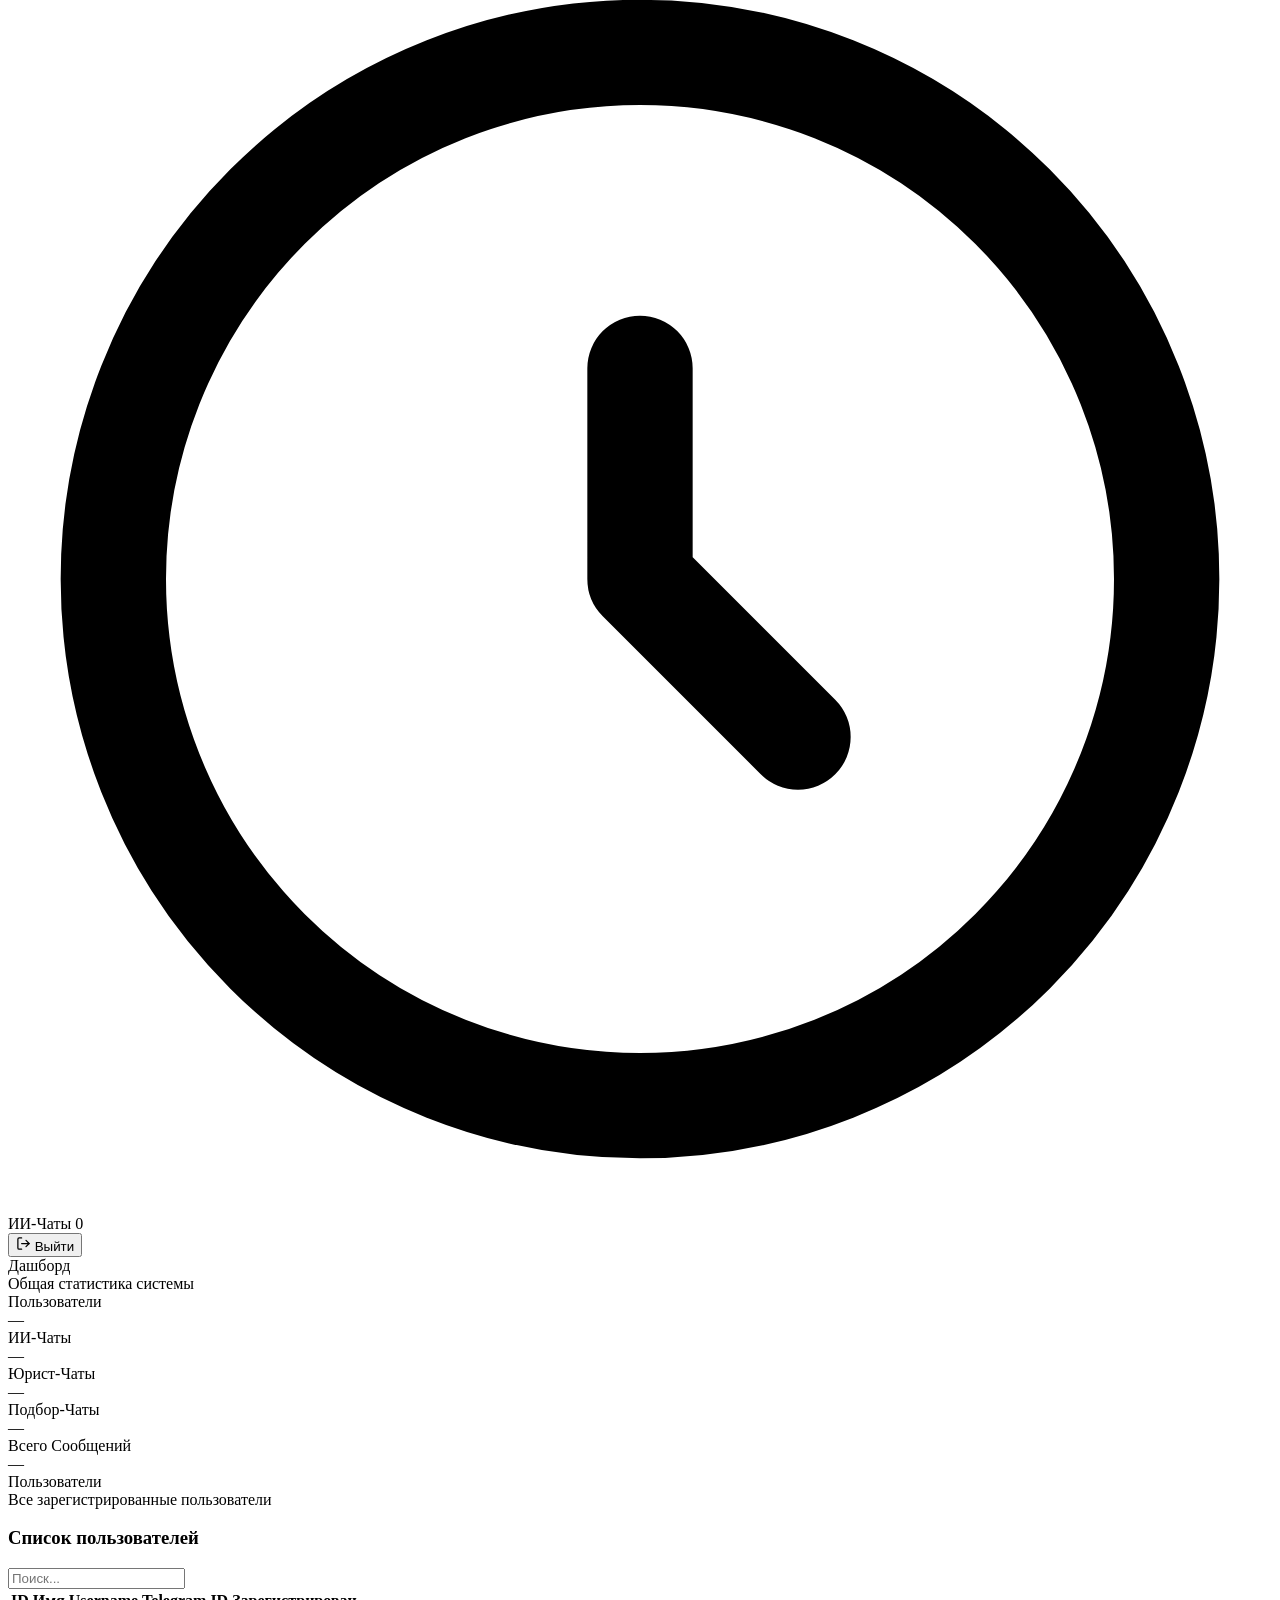
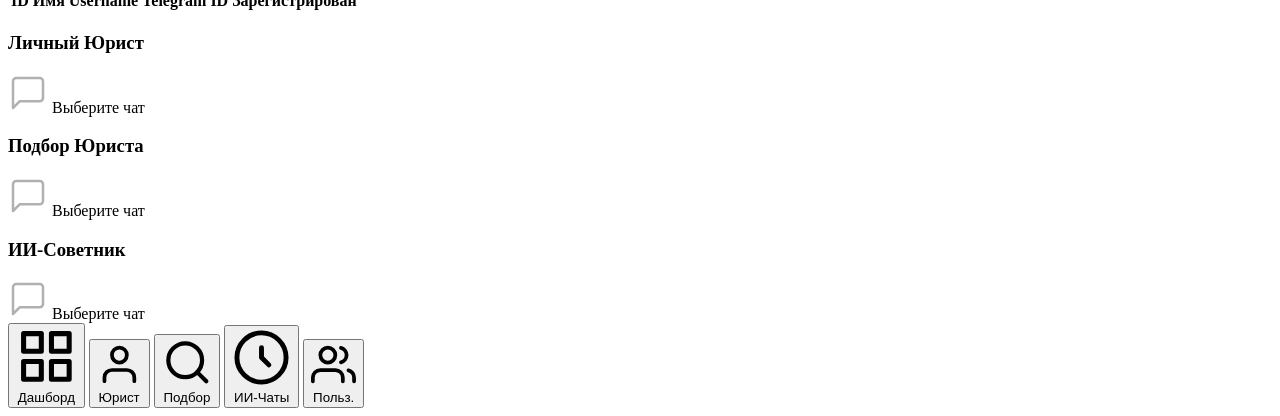
==== commit 487fc820: "fix: нижняя навигация не показывалась из-за inline style на mobile-nav style="display:none" в HTML п" ====
--- a/frontend/admin/index.html
+++ b/frontend/admin/index.html
@@ -2,9 +2,25 @@
 <html lang="ru">
 <head>
   <meta charset="UTF-8"/>
-  <meta name="viewport" content="width=device-width, initial-scale=1.0"/>
+  <meta name="viewport" content="width=device-width, initial-scale=1.0, maximum-scale=1.0, minimum-scale=1.0, user-scalable=no, viewport-fit=cover"/>
   <title>Юрист Бот — Админ</title>
   <link rel="stylesheet" href="/admin/css/admin.css"/>
+  <script src="https://telegram.org/js/telegram-web-app.js"></script>
+  <script>
+    // Disable pinch zoom
+    document.addEventListener('touchmove', function(e) {
+      if (e.touches.length > 1) e.preventDefault();
+    }, { passive: false });
+    document.addEventListener('gesturestart', function(e) { e.preventDefault(); }, { passive: false });
+    // Init Telegram WebApp
+    const tgAdmin = window.Telegram?.WebApp;
+    if (tgAdmin) {
+      tgAdmin.ready();
+      tgAdmin.expand();
+      try { tgAdmin.setHeaderColor('#000000'); } catch(e) {}
+      try { tgAdmin.setBackgroundColor('#000000'); } catch(e) {}
+    }
+  </script>
 </head>
 <body>
 
@@ -224,6 +240,42 @@
   </div>
 </div>
 
+<!-- Mobile bottom navigation (shown only on small screens / Telegram WebApp) -->
+<nav class="mobile-nav" id="mobileNav">
+  <button class="mobile-nav-btn active" data-panel="dashboard">
+    <svg viewBox="0 0 24 24" fill="none" stroke="currentColor" stroke-width="2" stroke-linecap="round" stroke-linejoin="round">
+      <rect x="3" y="3" width="7" height="7"/><rect x="14" y="3" width="7" height="7"/>
+      <rect x="14" y="14" width="7" height="7"/><rect x="3" y="14" width="7" height="7"/>
+    </svg>
+    Дашборд
+  </button>
+  <button class="mobile-nav-btn" data-panel="lawyer-chats">
+    <svg viewBox="0 0 24 24" fill="none" stroke="currentColor" stroke-width="2" stroke-linecap="round" stroke-linejoin="round">
+      <path d="M20 21v-2a4 4 0 0 0-4-4H8a4 4 0 0 0-4 4v2"/><circle cx="12" cy="7" r="4"/>
+    </svg>
+    Юрист
+  </button>
+  <button class="mobile-nav-btn" data-panel="match-chats">
+    <svg viewBox="0 0 24 24" fill="none" stroke="currentColor" stroke-width="2" stroke-linecap="round" stroke-linejoin="round">
+      <circle cx="11" cy="11" r="8"/><path d="M21 21l-4.35-4.35"/>
+    </svg>
+    Подбор
+  </button>
+  <button class="mobile-nav-btn" data-panel="ai-chats">
+    <svg viewBox="0 0 24 24" fill="none" stroke="currentColor" stroke-width="2" stroke-linecap="round" stroke-linejoin="round">
+      <circle cx="12" cy="12" r="10"/><path d="M12 8v4l3 3"/>
+    </svg>
+    ИИ-Чаты
+  </button>
+  <button class="mobile-nav-btn" data-panel="users">
+    <svg viewBox="0 0 24 24" fill="none" stroke="currentColor" stroke-width="2" stroke-linecap="round" stroke-linejoin="round">
+      <path d="M17 21v-2a4 4 0 0 0-4-4H5a4 4 0 0 0-4 4v2"/><circle cx="9" cy="7" r="4"/>
+      <path d="M23 21v-2a4 4 0 0 0-3-3.87"/><path d="M16 3.13a4 4 0 0 1 0 7.75"/>
+    </svg>
+    Польз.
+  </button>
+</nav>
+
 <!-- Toast -->
 <div class="admin-toast" id="adminToast"></div>
 
